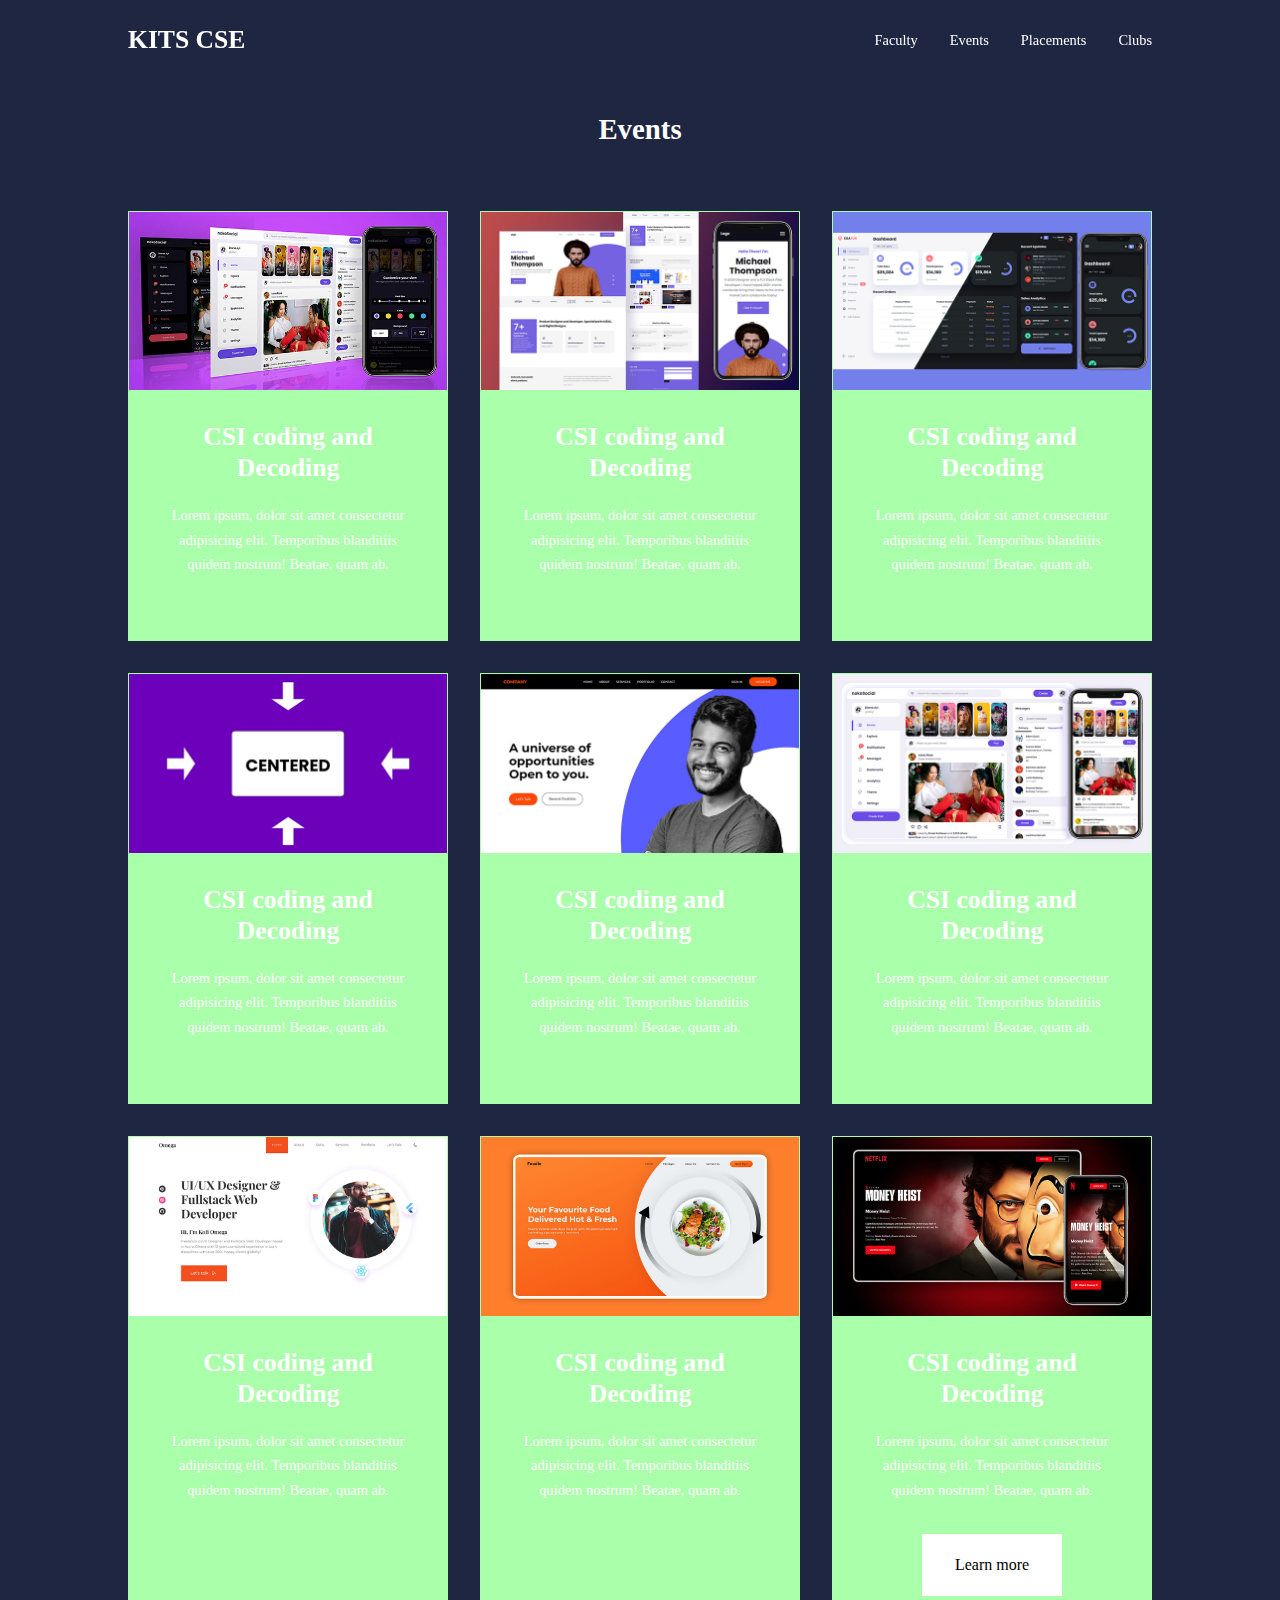
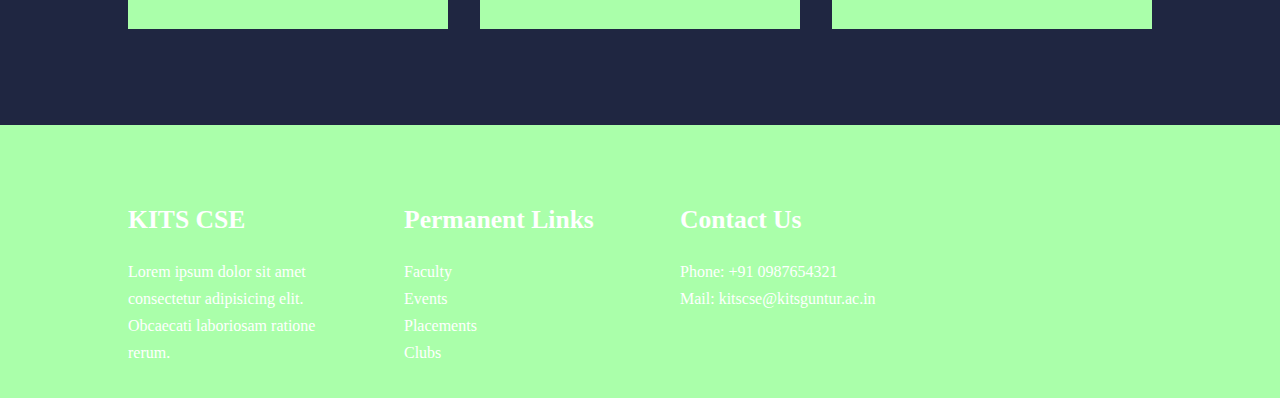
==== events.html @ 2faaa202 "Add files via upload" ====
<!DOCTYPE html>
<html lang="en">
<head>
    <meta charset="UTF-8">
    <meta http-equiv="X-UA-Compatible" content="IE=edge">
    <meta name="viewport" content="width=device-width, initial-scale=1.0">
    <link rel="stylesheet" href="style.css">
    <title>KITS CSE</title>

    <style>
        .events{
            margin-top: 1rem;
        }
    </style>
</head>
<body>
    <nav>
        <div class="container navcontainer">
            <h4><a href="index.html">KITS CSE</a></h4>
            <ul class="navmenu">
                <li><a href="faculty.html">Faculty</a></li>
                <li><a href="events.html">Events</a></li>
                <li><a href="about.html">Placements</a></li>
                <li><a href="clubs.html">Clubs</a></li>
            </ul>
            <button id="openmenu"><i class="uil uil-bars"></i></button>
            <button id="closemenu"><i class="uil uil-multiply"></i></button>
        </div>
    </nav>

    <section class="events">
        <h2>Events</h2>
        <div class="container eventcontain">
            <article class="event">
                <div class="eventimage">
                    <img src="images/course1.jpg">
                </div>
                <div class="eventinfo">
                    <h4>CSI coding and Decoding</h4>
                    <p>Lorem ipsum, dolor sit amet consectetur adipisicing elit. Temporibus blanditiis quidem nostrum! Beatae, quam ab.</p>
                    <a href="events.html"></a>
                </div>
            </article>
            <article class="event">
                <div class="eventimage">
                    <img src="images/course2.jpg">
                </div>
                <div class="eventinfo">
                    <h4>CSI coding and Decoding</h4>
                    <p>Lorem ipsum, dolor sit amet consectetur adipisicing elit. Temporibus blanditiis quidem nostrum! Beatae, quam ab.</p>
                    <a href="events.html"></a>
                </div>
            </article>
            <article class="event">
                <div class="eventimage">
                    <img src="images/course3.jpg">
                </div>
                <div class="eventinfo">
                    <h4>CSI coding and Decoding</h4>
                    <p>Lorem ipsum, dolor sit amet consectetur adipisicing elit. Temporibus blanditiis quidem nostrum! Beatae, quam ab.</p>
                    <a href="events.html"></a>
                </div>
            </article>
            <article class="event">
                <div class="eventimage">
                    <img src="images/course4.jpg">
                </div>
                <div class="eventinfo">
                    <h4>CSI coding and Decoding</h4>
                    <p>Lorem ipsum, dolor sit amet consectetur adipisicing elit. Temporibus blanditiis quidem nostrum! Beatae, quam ab.</p>
                    <a href="events.html"></a>
                </div>
            </article>
            <article class="event">
                <div class="eventimage">
                    <img src="images/course5.jpg">
                </div>
                <div class="eventinfo">
                    <h4>CSI coding and Decoding</h4>
                    <p>Lorem ipsum, dolor sit amet consectetur adipisicing elit. Temporibus blanditiis quidem nostrum! Beatae, quam ab.</p>
                    <a href="events.html"></a>
                </div>
            </article>
            <article class="event">
                <div class="eventimage">
                    <img src="images/course6.jpg">
                </div>
                <div class="eventinfo">
                    <h4>CSI coding and Decoding</h4>
                    <p>Lorem ipsum, dolor sit amet consectetur adipisicing elit. Temporibus blanditiis quidem nostrum! Beatae, quam ab.</p>
                    <a href="events.html"></a>
                </div>
            </article>
            <article class="event">
                <div class="eventimage">
                    <img src="images/course7.jpg">
                </div>
                <div class="eventinfo">
                    <h4>CSI coding and Decoding</h4>
                    <p>Lorem ipsum, dolor sit amet consectetur adipisicing elit. Temporibus blanditiis quidem nostrum! Beatae, quam ab.</p>
                    <a href="events.html"></a>
                </div>
            </article>
            <article class="event">
                <div class="eventimage">
                    <img src="images/course8.jpg">
                </div>
                <div class="eventinfo">
                    <h4>CSI coding and Decoding</h4>
                    <p>Lorem ipsum, dolor sit amet consectetur adipisicing elit. Temporibus blanditiis quidem nostrum! Beatae, quam ab.</p>
                    <a href="events.html"></a>
                </div>
            </article>
            <article class="event">
                <div class="eventimage">
                    <img src="images/course9.jpg">
                </div>
                <div class="eventinfo">
                    <h4>CSI coding and Decoding</h4>
                    <p>Lorem ipsum, dolor sit amet consectetur adipisicing elit. Temporibus blanditiis quidem nostrum! Beatae, quam ab.</p>
                    <a href="events.html" class="btn">Learn more</a>
                </div>
            </article>
        </div>
    </section>
    <footer>
        <div class="container footcontain">
            <div class="footer1">
                <a href="index.html" class="footlogo"><h4>KITS CSE</h4></a>
                <p>Lorem ipsum dolor sit amet consectetur adipisicing elit. Obcaecati laboriosam ratione rerum.</p>
            </div>
            <div class="footer2">
                <h4>Permanent Links</h4>
                <ul class="perlinks">
                    <li><a href="faculty.html">Faculty</a></li>
                    <li><a href="events.html">Events</a></li>
                    <li><a href="about.html">Placements</a></li>
                    <li><a href="clubs.html">Clubs</a></li>
                </ul>
            </div>
            <div class="footer3">
                <h4>Contact Us</h4>
                <div>
                    <p>
                        <span>Phone: +91 0987654321</span>
                    </p>
                    <p>
                        <span>Mail: kitscse@kitsguntur.ac.in</span>
                    </p>
                </div>
            </div>
            <div class="footer4">
                <ul class="social">
                    <li><a href="facebook.com/kitsguntur_cse" class=""></a></li>
                    <li><a href="instagram.com/kitsguntur_cse" class=""></a></li>
                    <li><a href="twitter.com/kitsguntur_cse" class=""></a></li>
                    <li><a href="youtube.com/kitsguntur_cse" class=""></a></li>
                    <li><a href="linkedin.com/kitsguntur_cse" class=""></a></li>
                </ul>
            </div>
        </div>
    </footer>
    <script src="index.js"></script>
</body>
</html>
---- style.css ----
*{
    padding: 0;
    margin: 0;
    text-decoration: none;
    box-sizing: border-box;
    list-style-type: none;
}
:root{
    --clr-primary: #6c63ff;
    --clr-blue: #3d8ac9;
    --clr-red: #f00;
    --clr-bg1: #ccc;
    --clr-bg2: #abcd;
    --clr-bg3: #2ECC71;
    --clr-vbg: #1f2641;
    --clr-vbg1: #2e3267;

    --container-width-lg: 80%;
    --container-width-md: 90%;
    --container-width-sm: 94%;

    --transition: all 400ms ease;
}
.btn{
    display: inline-block;
    width: 100px;
    height: 1.8rem;
    text-align: center;
    color: #fff;
    background: var(--clr-red);
}
body{
    color: #fff;
    background: var(--clr-vbg) ;
    line-height: 1.7;
}
.container{
    width: var(--container-width-lg);
    margin: 0 auto;
}
section{
    padding: 6rem 0;
}
section h2{
    text-align: center;
    margin-bottom: 4rem;
}
h1,h2,h3,h4{
    line-height: 1.2;
}
h1{
    font-size: 2.2rem;
}
h2{
    font-size: 1.8rem;
}
h4{
    font-size: 1.6rem;
}
a{
    color: #fff;
}
img{
    width: 100%;
    display: block;
    object-fit: cover;
}
.btn{
    width: auto;
    height: auto;
    display: inline-block;
    background: #fff;
    color: #000;
    padding: 1rem 2rem;
    border: 1px solid transparent;
    font-weight: 500;
    transition: var(--transition);
}
.btn:hover{
    background: transparent;
    color: #fff;
    border-color: #fff;
}
nav{
    width: 100vw;
    height: 5rem;
    position: fixed;
    top: 0;
    z-index: 3;
 }
 .navcontainer{
    height: 100%;
    display: flex;
    justify-content: space-between;
    align-items: center;
 }
 nav button{
    display: none;
 }
 .navmenu{
    display: flex;
    align-items: center;
    gap: 2rem;
    color: #ccc;
 }
 .navmenu a{
    font-size: 0.9rem;
 }
 .window-scroll{
    background: var(--clr-blue);
    box-shadow: 0 1rem 2rem rgba(0, 0, 0, 0.2);
 }
 header{
    position: relative;
    top: 5rem;
    overflow: hidden;
    height: 70vh;
    margin-bottom: 5rem;
 }
 .headcontain{
    display: grid;
    grid-template-columns: 1fr 1fr;
    align-items: center;
    gap: 5rem;
    height: 100%;  
 }
.headleft p{
    margin: 1rem 0 2.4rem;
}
.categories{
    background: var(--clr-blue);
    height: 32rem;
}
.categories h1{
    font-size: 3rem;
    color: #fff;
    line-height: 1;
    margin-bottom: 3rem;
}
.catcontain{
    display: grid;
    grid-template-columns: 40% 60%;
}
.catleft{
    margin-right: 4rem;
}
.catleft p{
    margin: 1rem 0 3rem;
}
.catright{
    display: grid;
    grid-template-columns: repeat(3, 1fr);
    gap: 1.2rem;
}
.category{
    background: var(--clr-bg3);
    padding: 2rem;
    border-radius: 2rem;

}
.category:hover{
    box-shadow: 0 3rem 3rem rgba(0,0,0,0.3);
}
.category h4{
    margin: 2rem 0 1rem;
}
.category p{
    font-size: 0.85rem;
}
.events{
    margin-top: 10rem;
}
.eventcontain{
    display: grid;
    grid-template-columns: repeat(3, 1fr);
    gap: 2rem;
}
.event{
    background: #afa;
    text-align: center;
    border: 1px solid transparent;
}
.event:hover{
    background: transparent;
    border-color: var(--clr-bg3);
    transition: all 400ms ease;
}
.eventinfo{
    padding: 2rem;
}
.eventinfo p{
    margin: 1.2rem 0 2rem;
    font-size: 0.9rem;
}
.testcontain{
    overflow-x: hidden;
    position: relative;
    margin-bottom: 5rem;
}
.testi{
    padding-top: 2rem;
}
.avatar{
    width: 6rem;
    height: 6rem;
    border-radius: 50%;
    overflow: hidden;
    margin: 0 auto 1rem;
    border: 1rem solid #ece;
}
.testinfo{
    text-align: center;
}
.testbody{
    background: #12cdf2;
    margin-top: 3rem;
    padding: 2rem;
    position: relative;
}
.testbody::before{
    content: "";
    display: block;
    background: linear-gradient(135deg, transparent, #12cdf2, #12cdf2,#12cdf2);
    width: 3rem;
    height: 3rem;
    position: absolute;
    left: 50%;
    top: -1.5rem;
    transform: rotate(45deg);
}
footer{
    background: #afa;
    padding-top: 5rem;
}
.footcontain{
    display: grid;
    grid-template-columns: repeat(4, 1fr);
    gap: 5rem;
}
.footcontain > div h4{
    margin-bottom: 1.4rem;
}
.footer1 P{
    margin :0 0 2rem;
}
.footer ul li{
    margin-bottom: 0.7rem;
}



@media screen and (max-width: 1024px){
    .container{
        width: var(--container-width-md);
    }
    h1{
        font-size: 2.2rem;
    }
    h2{
        font-size: 1.7rem;
    }
    h3{
        font-size: 1.4rem;
    }
    h4{
        font-size: 1.2rem;
    }
    nav button{
        display: inline-block;
        background: transparent;
        font-size: 1.8rem;
        color: #fff;
        cursor: pointer;
    }
    nav button#closemenu{
        display: none;
    }
    .navmenu{
        position: fixed;
        top: 5rem;
        right: 5%;
        height: fit-content;
        width: 8rem;
        flex-direction: column;
        gap: 0;
        display: none;
    }
    .navmenu li{
        width: 100%;
        height: 3.8rem;
        animation: animate .5s linear forwards;
        transform-origin: top right;
        opacity: 0;
    }
    .navmenu li:nth-child(2){
        animation-delay: .1s;
    }
    .navmenu li:nth-child(3){
        animation-delay: .2s;
    }
    .navmenu li:nth-child(4){
        animation-delay: .3s;
    }
    @keyframes animate {
        0%{
            transform: rotateZ(-90deg), rotateX(90deg);
        }
        100%{
            transform: rotateZ(0), rotateX(0);
            opacity: 1;
        }
    }
    .navmenu li a{
        background: var(--clr-blue);
        box-shadow: -4rem 6rem 10rem rgba(0, 0, 0, 0.6);
        width: 100%;
        height: 100%;
        display: grid;
        place-items: center;
    }
    .navmenu li a:hover{
        background: #3df;
    }
    header{
        height: 52vh;
        margin-bottom: 4rem;
    }
    .headcontain{
        gap: 0;
        padding-bottom: 3rem;
    }
    .categories{
        height: auto;
    }
    .catcontain{
        grid-template-columns: 1fr;
        gap: 3rem;
    }
    .catleft{
        margin-right: 0;
    }
    .events{
        margin-top: 0;
    }
    .eventcontain{
        grid-template-columns: 1fr 1fr;
    }
    
    .footcontain{
        grid-template-columns: 1fr 1fr;
    }
}

@media screen and (max-width:600px){
    .container{
        width: var(--container-width-sm);
    }
    nav{
        height: 3rem;
    }
    .navmenu{
        right: 3%;
        height: 5rem;
    }
    header{
        height: 100vh;
    }
    .headcontain{
        grid-template-columns: 1fr;
        text-align: center;
        margin-top: -1rem;
    }
    .headleft p{
        margin-bottom: 1.3rem;
    }
    .catright{
        grid-template-columns: 1fr 1fr;
        gap: 0.7rem;
    }
    .category{
        padding: 1rem;
        border-radius: 1rem;
    }

    .eventcontain{
        grid-template-columns: 1fr;
    }
    .testbody{
        padding: 1.2rem;
    }
    .testcontain{
        margin-top: -2rem;
    }
    
    .footcontain{
        grid-template-columns: 1fr;
        text-align: center;
        gap: 2rem;
    }

    .footer1 p{
        margin: 1rem auto;
    }
    .social{
        justify-content: center;
    }

}
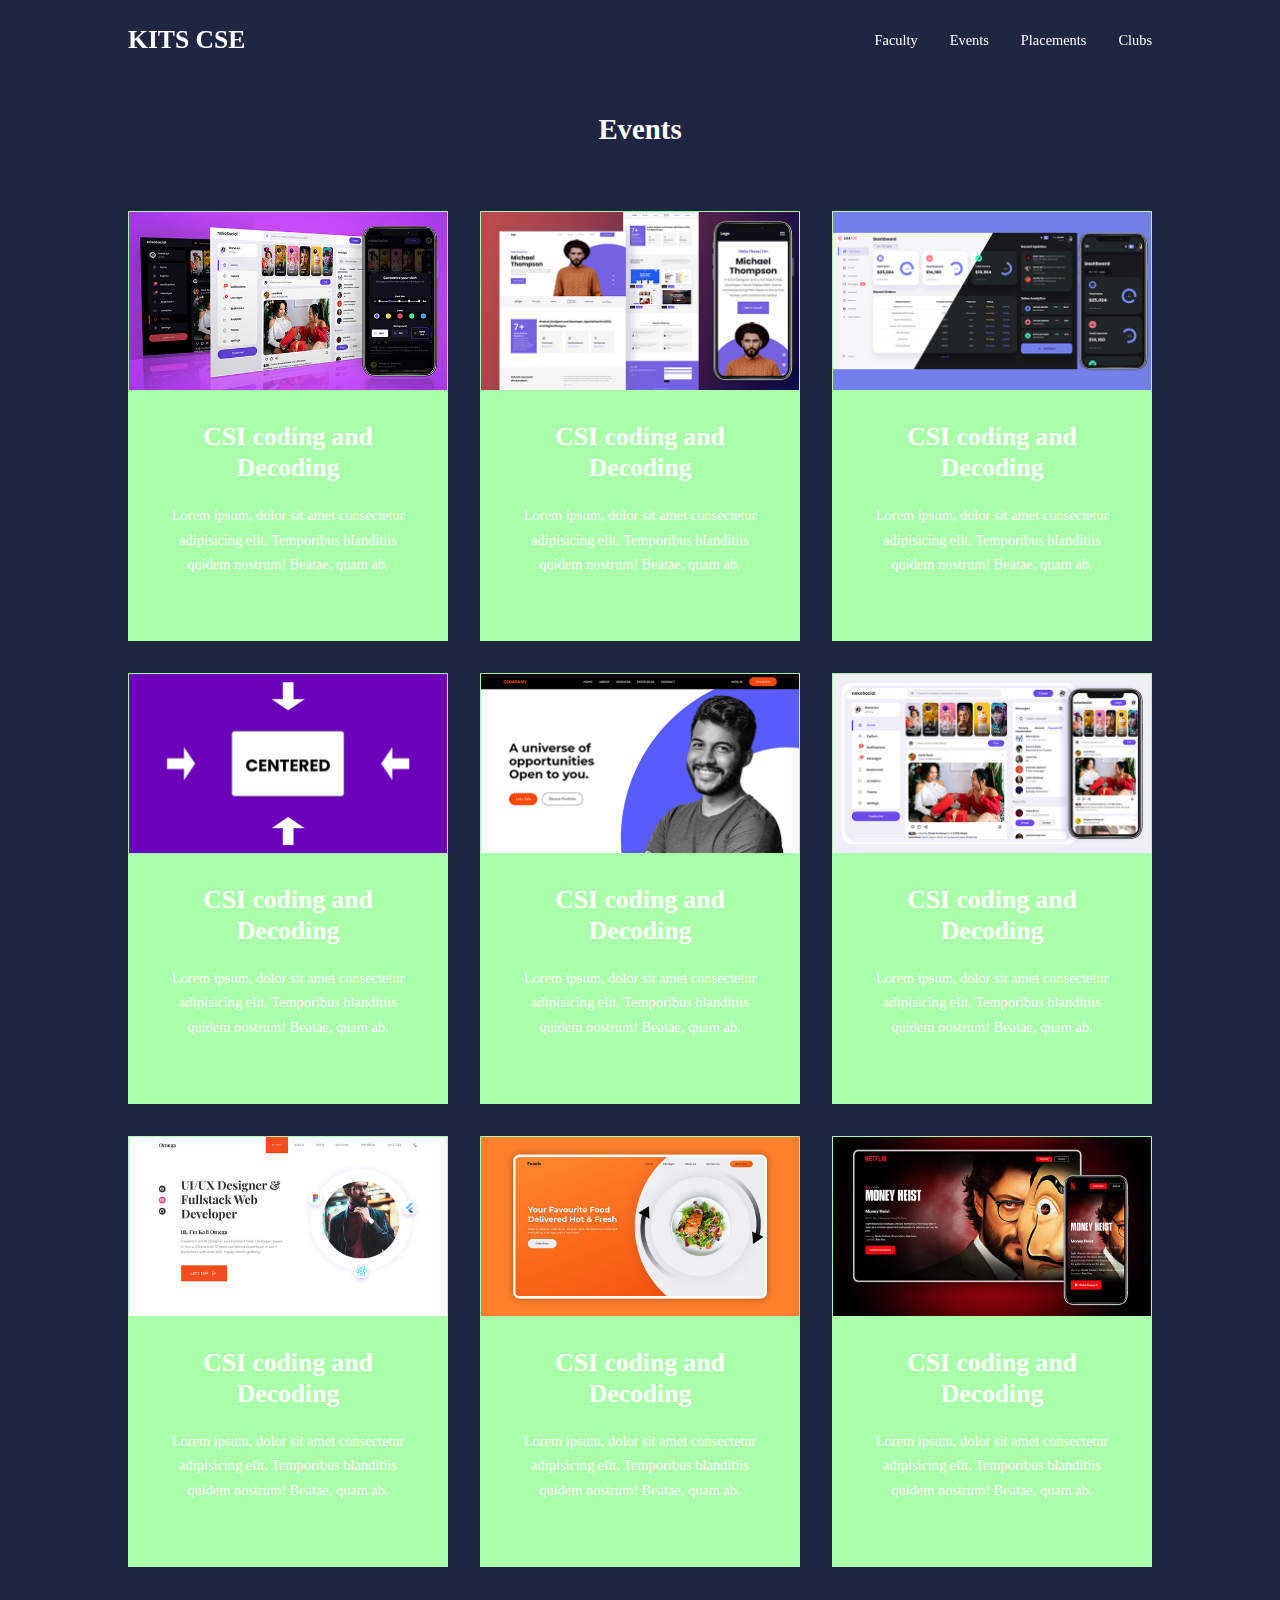
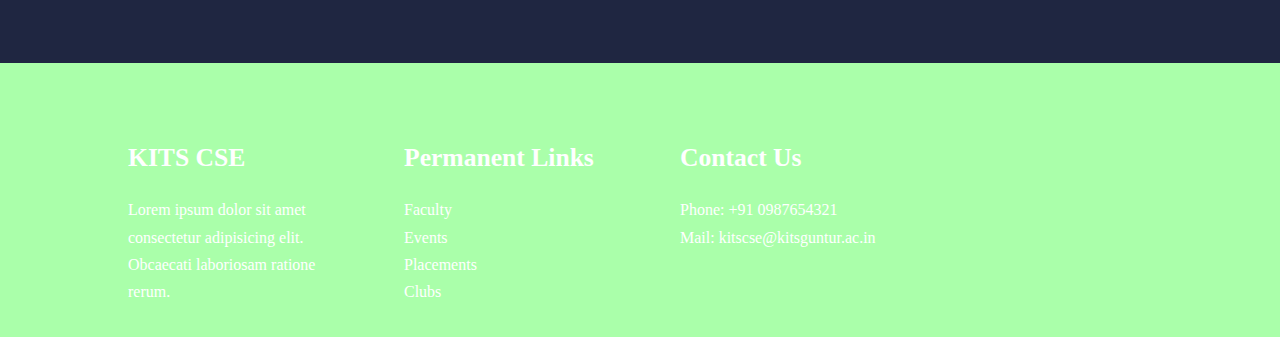
==== commit ec0c1f16: "Update events.html" ====
--- a/events.html
+++ b/events.html
@@ -118,7 +118,6 @@
                 <div class="eventinfo">
                     <h4>CSI coding and Decoding</h4>
                     <p>Lorem ipsum, dolor sit amet consectetur adipisicing elit. Temporibus blanditiis quidem nostrum! Beatae, quam ab.</p>
-                    <a href="events.html" class="btn">Learn more</a>
                 </div>
             </article>
         </div>
@@ -162,4 +161,4 @@
     </footer>
     <script src="index.js"></script>
 </body>
-</html>+</html>
